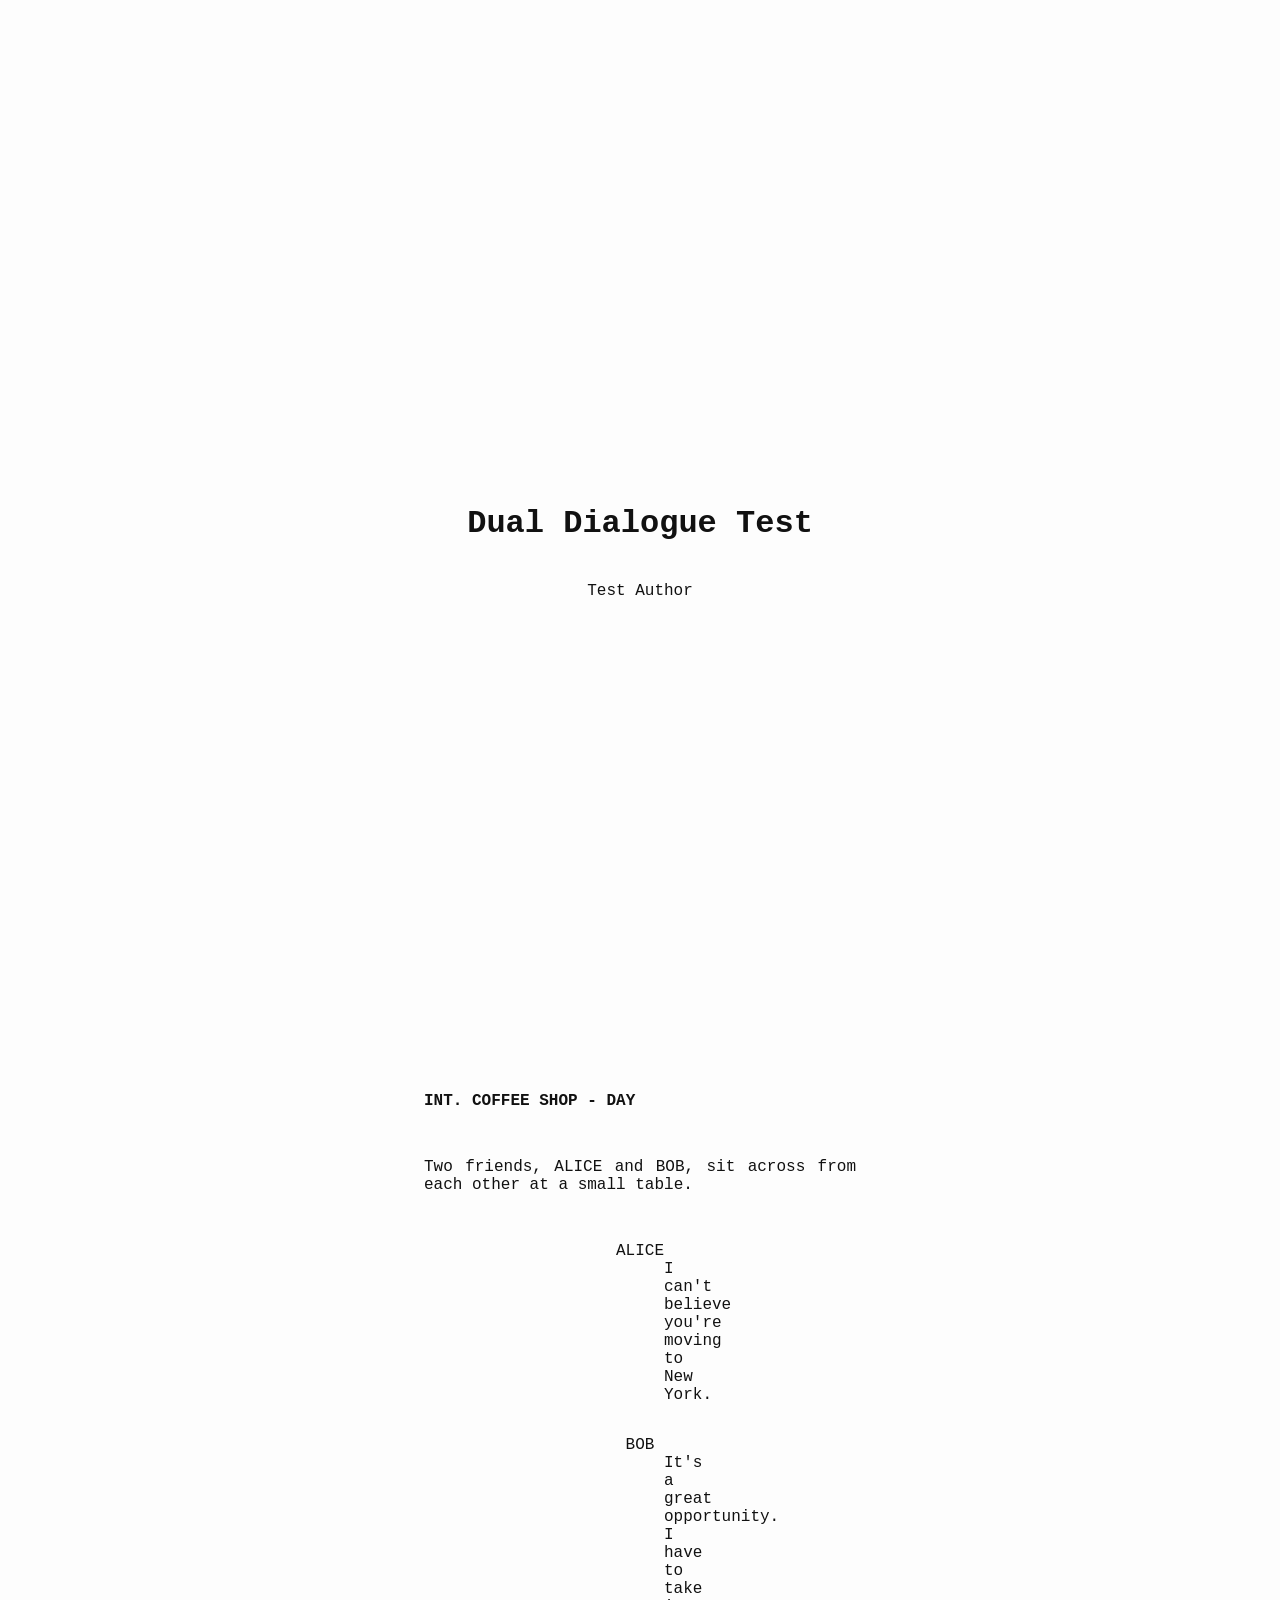
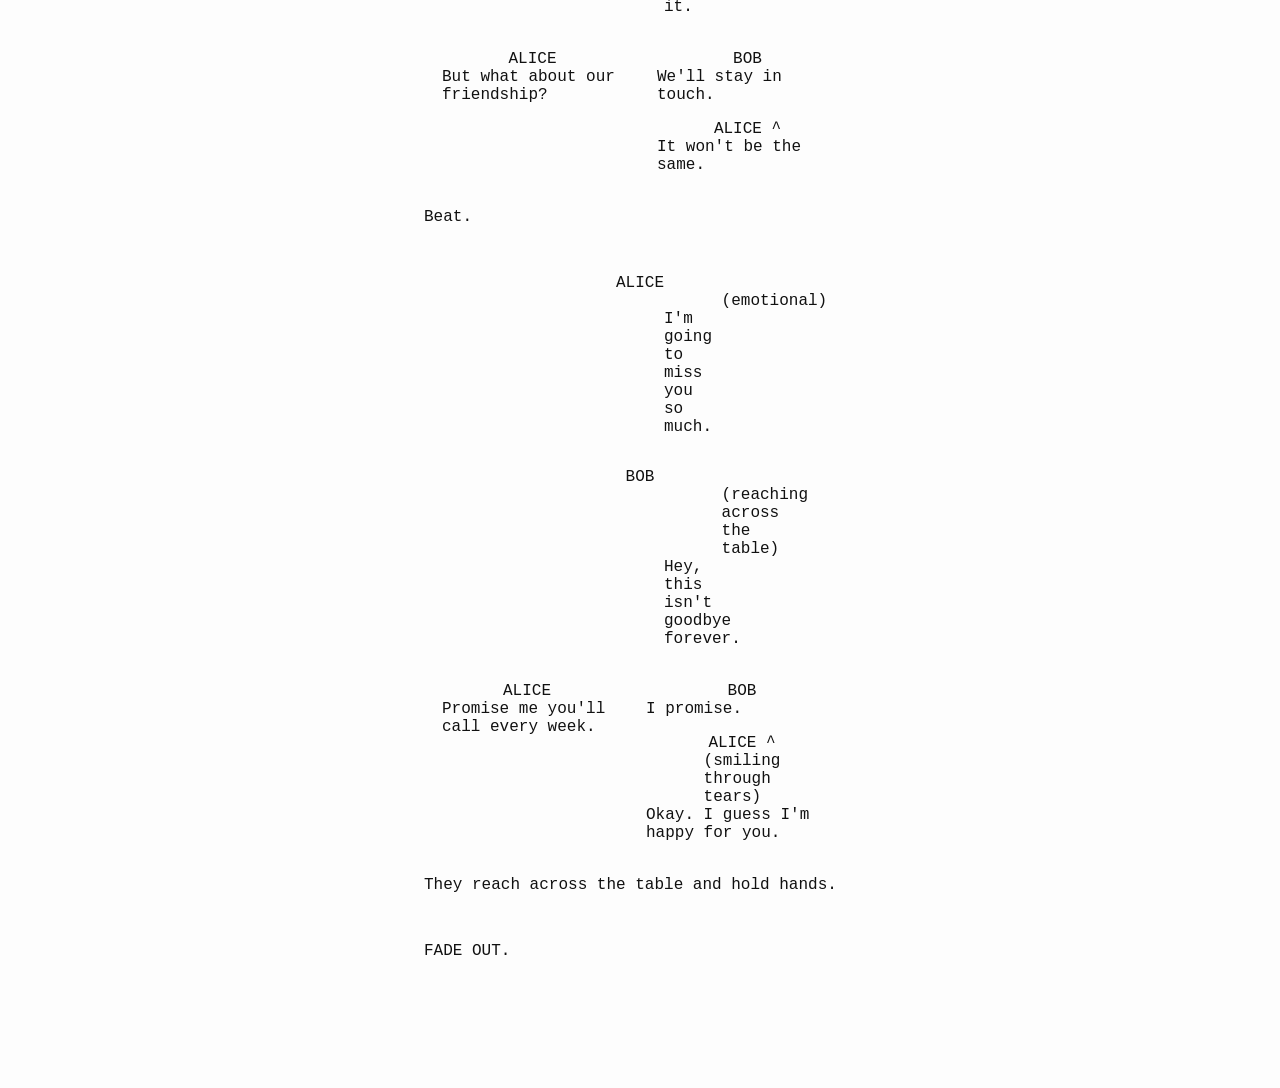
==== test_dual.html @ 6fa9b6c2 "Refactor to pluggable writer system, implement linter, and fix HTML title page newlines" ====
<!DOCTYPE html>
<html>
<head>
<title>Screenplay</title>
<meta charset="UTF-8">
<style>
body {
    font-family: "Courier New", Courier, monospace;
    font-size: 12pt;
    background-color: #fdfdfd;
    color: #111;
    max-width: 8.5in;
    margin: 0 auto;
}
.page {
    margin: 1in;
    min-height: 9in;
}
.scene-heading {
    text-transform: uppercase;
    font-weight: bold;
    margin-top: 1.5em;
    margin-bottom: 1em;
}
.action, .general {
    margin-top: 1em;
    margin-bottom: 1em;
    text-align: justify;
}
.speaker {
    text-transform: uppercase;
    text-align: center;
    margin-top: 1em;
    margin-bottom: 0;
}
.dialogue {
    margin-left: 2.5in;
    margin-right: 2.5in;
    text-align: left;
}
.parenthetical {
    margin-left: 3.1in;
    margin-right: 3.1in;
    text-align: left;
}
.transition {
    text-transform: uppercase;
    text-align: right;
    margin-top: 1.5em;
    margin-bottom: 1.5em;
}
.empty {
    height: 1em;
}
.title-page {
	text-align: center;
	height: 100vh;
	display: flex;
	flex-direction: column;
	justify-content: center;
	align-items: center;
}
.title-page h1 {
	margin-bottom: 1em;
}
.title-page p {
	margin: 0.5em 0;
}
.center {
	text-align: center;
}
.dual-dialogue {
	width: 100%;
	margin-top: 1em;
	margin-bottom: 1em;
}
.dual-dialogue td {
	width: 50%;
	vertical-align: top;
	padding: 0 1em;
}
.dual-dialogue .speaker {
	margin-top: 0;
}
.dual-dialogue .dialogue {
	margin-left: 0;
	margin-right: 0;
}
.dual-dialogue .parenthetical {
	margin-left: 0.6in;
	margin-right: 0.6in;
}
@media print {
    .newpage {
        page-break-after: always;
    }
}
</style>
</head>
<body>
<div class="page">

    <div class="title-page">
    

    <h1>Dual Dialogue Test</h1>
    

    <p>Test Author</p>
    

    </div><div class="newpage"></div><div class="page">
    

    <div class="scene-heading">INT. COFFEE SHOP - DAY</div>
    

    <div class="empty"></div>
    

    <div class="action">Two friends, ALICE and BOB, sit across from each other at a small table.</div>
    

    <div class="empty"></div>
    

    <div class="speaker">ALICE</div>
    

    <div class="dialogue">I can&#39;t believe you&#39;re moving to New York.</div>
    

    <div class="empty"></div>
    

    <div class="speaker">BOB</div>
    

    <div class="dialogue">It&#39;s a great opportunity. I have to take it.</div>
    

    <div class="empty"></div>
    

    <table class="dual-dialogue"><tr><td>
    

    <div class="speaker">ALICE</div>
    

    <div class="dialogue">But what about our friendship?</div>
    

    <div class="empty"></div>
    

    </td><td>
    

    <div class="speaker">BOB</div>
    

    <div class="dialogue">We&#39;ll stay in touch.</div>
    

    <div class="empty"></div>
    

    <div class="speaker">ALICE ^</div>
    

    <div class="dialogue">It won&#39;t be the same.</div>
    

    <div class="empty"></div>
    

    </td></tr></table>
    

    <div class="action">Beat.</div>
    

    <div class="empty"></div>
    

    <div class="speaker">ALICE</div>
    

    <div class="parenthetical">(emotional)</div>
    

    <div class="dialogue">I&#39;m going to miss you so much.</div>
    

    <div class="empty"></div>
    

    <div class="speaker">BOB</div>
    

    <div class="parenthetical">(reaching across the table)</div>
    

    <div class="dialogue">Hey, this isn&#39;t goodbye forever.</div>
    

    <div class="empty"></div>
    

    <table class="dual-dialogue"><tr><td>
    

    <div class="speaker">ALICE</div>
    

    <div class="dialogue">Promise me you&#39;ll call every week.</div>
    

    <div class="empty"></div>
    

    </td><td>
    

    <div class="speaker">BOB</div>
    

    <div class="dialogue">I promise.</div>
    

    <div class="empty"></div>
    

    <div class="speaker">ALICE ^</div>
    

    <div class="parenthetical">(smiling through tears)</div>
    

    <div class="dialogue">Okay. I guess I&#39;m happy for you.</div>
    

    <div class="empty"></div>
    

    </td></tr></table>
    

    <div class="action">They reach across the table and hold hands.</div>
    

    <div class="empty"></div>
    

    <div class="action">FADE OUT.</div>
    

    <div class="empty"></div>
    

</div>
</body>
</html>
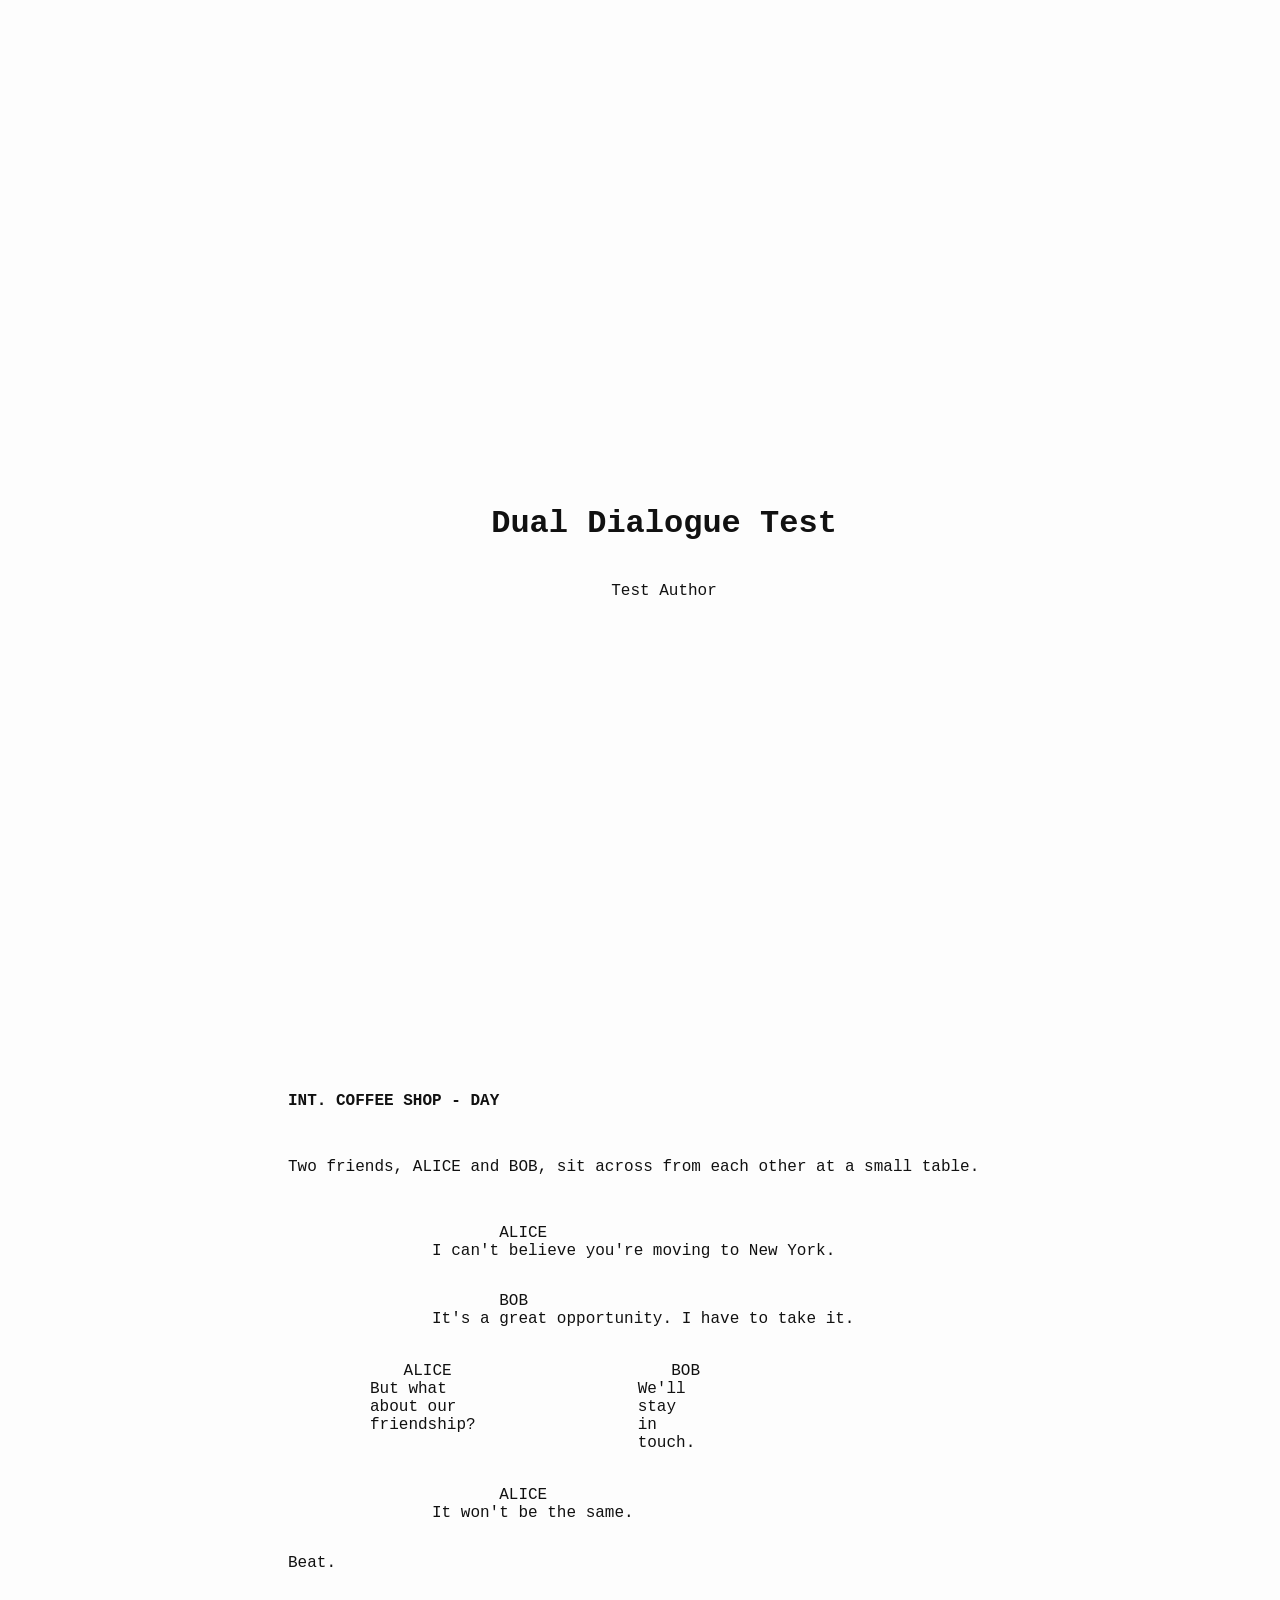
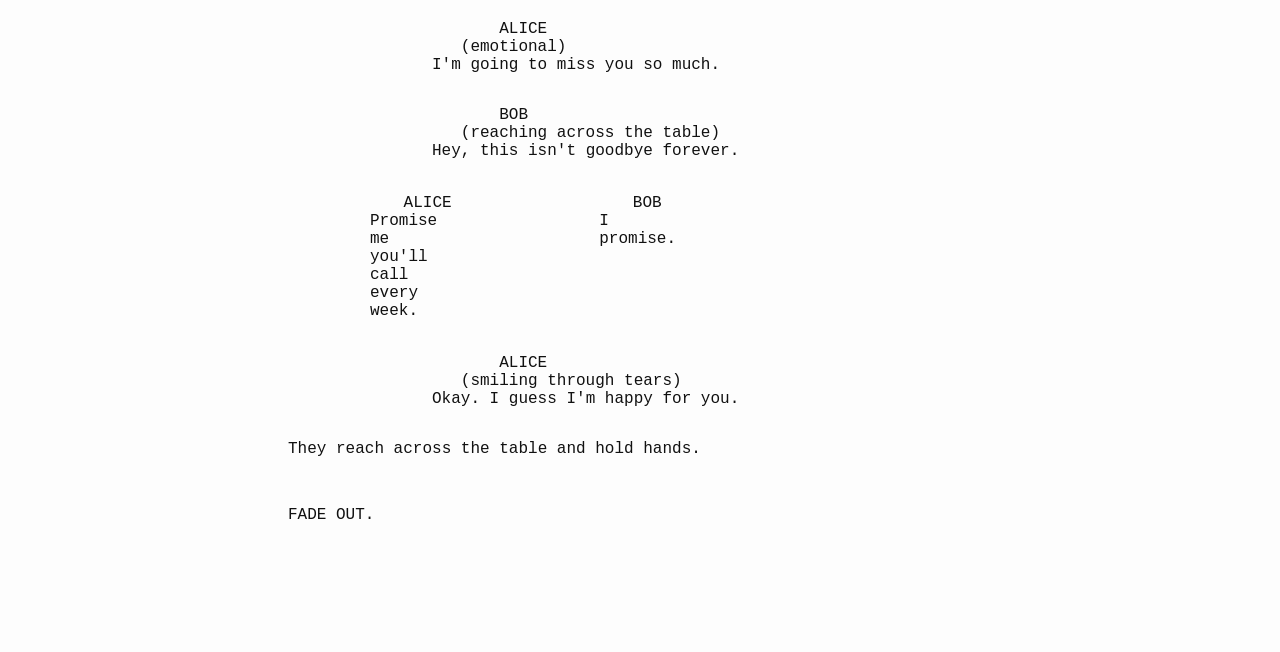
==== commit 4541f8c6: "Fix dialog margin issue HTML" ====
--- a/test_dual.html
+++ b/test_dual.html
@@ -10,11 +10,11 @@
     font-size: 12pt;
     background-color: #fdfdfd;
     color: #111;
-    max-width: 8.5in;
-    margin: 0 auto;
+    margin: 0;
+    padding: 0;
 }
 .page {
-    margin: 1in;
+    margin: 1in 1in 1in 1.5in;
     min-height: 9in;
 }
 .scene-heading {
@@ -30,18 +30,18 @@
 }
 .speaker {
     text-transform: uppercase;
-    text-align: center;
+    margin-left: 2.2in;
     margin-top: 1em;
     margin-bottom: 0;
 }
 .dialogue {
-    margin-left: 2.5in;
-    margin-right: 2.5in;
+    margin-left: 1.5in;
+    margin-right: 1.5in;
     text-align: left;
 }
 .parenthetical {
-    margin-left: 3.1in;
-    margin-right: 3.1in;
+    margin-left: 1.8in;
+    margin-right: 1.5in;
     text-align: left;
 }
 .transition {
@@ -71,25 +71,26 @@
 	text-align: center;
 }
 .dual-dialogue {
-	width: 100%;
+	width: 50%;
 	margin-top: 1em;
 	margin-bottom: 1em;
 }
 .dual-dialogue td {
 	width: 50%;
 	vertical-align: top;
-	padding: 0 1em;
+	padding: 0 0.5em;
 }
 .dual-dialogue .speaker {
+	margin-left: 1.1in;
 	margin-top: 0;
 }
 .dual-dialogue .dialogue {
-	margin-left: 0;
-	margin-right: 0;
+	margin-left: 0.75in;
+	margin-right: 0.75in;
 }
 .dual-dialogue .parenthetical {
-	margin-left: 0.6in;
-	margin-right: 0.6in;
+	margin-left: 0.9in;
+	margin-right: 0.75in;
 }
 @media print {
     .newpage {
@@ -99,167 +100,6 @@
 </style>
 </head>
 <body>
-<div class="page">
-
-    <div class="title-page">
-    
-
-    <h1>Dual Dialogue Test</h1>
-    
-
-    <p>Test Author</p>
-    
-
-    </div><div class="newpage"></div><div class="page">
-    
-
-    <div class="scene-heading">INT. COFFEE SHOP - DAY</div>
-    
-
-    <div class="empty"></div>
-    
-
-    <div class="action">Two friends, ALICE and BOB, sit across from each other at a small table.</div>
-    
-
-    <div class="empty"></div>
-    
-
-    <div class="speaker">ALICE</div>
-    
-
-    <div class="dialogue">I can&#39;t believe you&#39;re moving to New York.</div>
-    
-
-    <div class="empty"></div>
-    
-
-    <div class="speaker">BOB</div>
-    
-
-    <div class="dialogue">It&#39;s a great opportunity. I have to take it.</div>
-    
-
-    <div class="empty"></div>
-    
-
-    <table class="dual-dialogue"><tr><td>
-    
-
-    <div class="speaker">ALICE</div>
-    
-
-    <div class="dialogue">But what about our friendship?</div>
-    
-
-    <div class="empty"></div>
-    
-
-    </td><td>
-    
-
-    <div class="speaker">BOB</div>
-    
-
-    <div class="dialogue">We&#39;ll stay in touch.</div>
-    
-
-    <div class="empty"></div>
-    
-
-    <div class="speaker">ALICE ^</div>
-    
-
-    <div class="dialogue">It won&#39;t be the same.</div>
-    
-
-    <div class="empty"></div>
-    
-
-    </td></tr></table>
-    
-
-    <div class="action">Beat.</div>
-    
-
-    <div class="empty"></div>
-    
-
-    <div class="speaker">ALICE</div>
-    
-
-    <div class="parenthetical">(emotional)</div>
-    
-
-    <div class="dialogue">I&#39;m going to miss you so much.</div>
-    
-
-    <div class="empty"></div>
-    
-
-    <div class="speaker">BOB</div>
-    
-
-    <div class="parenthetical">(reaching across the table)</div>
-    
-
-    <div class="dialogue">Hey, this isn&#39;t goodbye forever.</div>
-    
-
-    <div class="empty"></div>
-    
-
-    <table class="dual-dialogue"><tr><td>
-    
-
-    <div class="speaker">ALICE</div>
-    
-
-    <div class="dialogue">Promise me you&#39;ll call every week.</div>
-    
-
-    <div class="empty"></div>
-    
-
-    </td><td>
-    
-
-    <div class="speaker">BOB</div>
-    
-
-    <div class="dialogue">I promise.</div>
-    
-
-    <div class="empty"></div>
-    
-
-    <div class="speaker">ALICE ^</div>
-    
-
-    <div class="parenthetical">(smiling through tears)</div>
-    
-
-    <div class="dialogue">Okay. I guess I&#39;m happy for you.</div>
-    
-
-    <div class="empty"></div>
-    
-
-    </td></tr></table>
-    
-
-    <div class="action">They reach across the table and hold hands.</div>
-    
-
-    <div class="empty"></div>
-    
-
-    <div class="action">FADE OUT.</div>
-    
-
-    <div class="empty"></div>
-    
-
-</div>
+<div class="page"><div class="title-page"><h1>Dual Dialogue Test</h1><p>Test Author</p></div><div class="newpage"></div><div class="page"><div class="scene-heading">INT. COFFEE SHOP - DAY</div><div class="empty"></div><div class="action">Two friends, ALICE and BOB, sit across from each other at a small table.</div><div class="empty"></div><div class="speaker">ALICE</div><div class="dialogue">I can&#39;t believe you&#39;re moving to New York.</div><div class="empty"></div><div class="speaker">BOB</div><div class="dialogue">It&#39;s a great opportunity. I have to take it.</div><div class="empty"></div><table class="dual-dialogue"><tr><td><div class="speaker">ALICE</div><div class="dialogue">But what about our friendship?</div><div class="empty"></div></td><td><div class="speaker">BOB</div><div class="dialogue">We&#39;ll stay in touch.</div><div class="empty"></div></td></tr></table><div class="speaker">ALICE</div><div class="dialogue">It won&#39;t be the same.</div><div class="empty"></div><div class="action">Beat.</div><div class="empty"></div><div class="speaker">ALICE</div><div class="parenthetical">(emotional)</div><div class="dialogue">I&#39;m going to miss you so much.</div><div class="empty"></div><div class="speaker">BOB</div><div class="parenthetical">(reaching across the table)</div><div class="dialogue">Hey, this isn&#39;t goodbye forever.</div><div class="empty"></div><table class="dual-dialogue"><tr><td><div class="speaker">ALICE</div><div class="dialogue">Promise me you&#39;ll call every week.</div><div class="empty"></div></td><td><div class="speaker">BOB</div><div class="dialogue">I promise.</div><div class="empty"></div></td></tr></table><div class="speaker">ALICE</div><div class="parenthetical">(smiling through tears)</div><div class="dialogue">Okay. I guess I&#39;m happy for you.</div><div class="empty"></div><div class="action">They reach across the table and hold hands.</div><div class="empty"></div><div class="action">FADE OUT.</div><div class="empty"></div></div>
 </body>
 </html>
